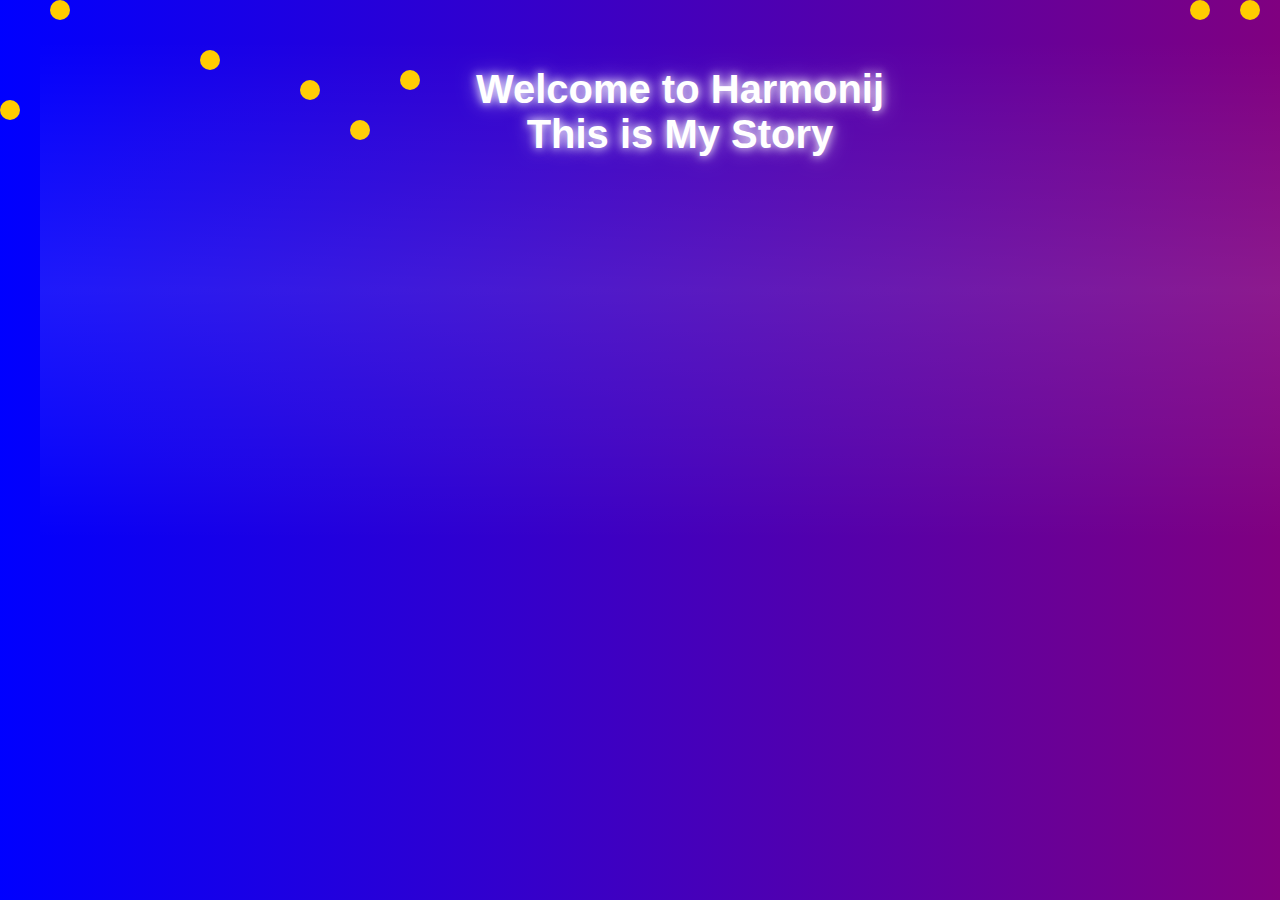
==== src/page.html @ 7123671d "so far" ====
<!DOCTYPE html>
<html lang="en">
    <head>
        <meta charset="UTF-8">
        <link rel="stylesheet" href="page.css">
    </head>
    <body>
        <div class="container">
            <div class ="zoom">
                <div class="dots" style="left: 50px; top: 0;"></div>
                <div class="dots" style="right: 100px; top: 0;"></div>
                <div class="dots" style="right: 150px; top: 0;"></div>
                <div class="dots" style="left: 400px; top: 70px;"></div>
                <div class="dots" style="left: 350px; top: 120px;"></div>
                <div class="dots" style="left: 300px; top: 80px;"></div>
                <div class="dots" style="left: 200px; top: 50px;"></div>
                <div class="dots" style="left: 0; top: 100px;"></div>
                <div class="dots" style="right: 0; top: 60px;"></div>

                <div class="wave"></div>
                <h1 class="neon">
                    Welcome to Harmonij
                    <br>
                    This is My Story
                </h1>
            </div>
        </div>
    </body>
</html>
---- src/page.css ----
body{
    background: linear-gradient(to right, blue, purple);
    margin: 0;
}

h1{
    text-align: center;
    font-family: 'Poppins', sans-serif;
    color: white;
    text-emphasis-color: white;
}

.zoom {
    position: relative;
    width: 100%;
    max-width: 1400px;
    margin: 0 auto;
    padding: 40px;
}

.dots {
    position: absolute;
    width: 20px;
    height: 20px;
    background-color: #ffcc00; /* Example color */
    border-radius: 50%;
    animation: pulse 2.5s infinite;
}

@keyframes pulse {
    0% {
        transform: scale(1);
        opacity: 0.6;
    }
    50% {
        transform: scale(1.5);
        opacity: 1;
    }
    100% {
        transform: scale(1);
        opacity: 0.6;
    }
}

.wave {
    position: absolute;
    width: 100%;
    height: 500px;
    background: linear-gradient(rgba(255,255,255,0) 0%, rgba(255,255,255,0.1) 50%, rgba(255,255,255,0));
    animation: wave 5s infinite;
}

@keyframes wave {
    0% {
        transform: translateX(-100%);
    }
    100% {
        transform: translateX(100%);
    }
}

.neon {
    font-family: 'Poppins', sans-serif;
    font-size: 2.5rem;
    color: white;
    text-shadow: 0 0 10px rgba(255, 255, 255, 1), 0 0 20px rgba(255, 255, 255, 0.6);
}

.container{
    display: flex;
    flex-direction: column;
    justify-content: center;
    align-items: center;
}

.walk {
    width: 320px;
    height: 370px;
    background-image: url(/Users/andyatmadja/Downloads/8-bit-mario-mdaWkw1-600.jpg);
}
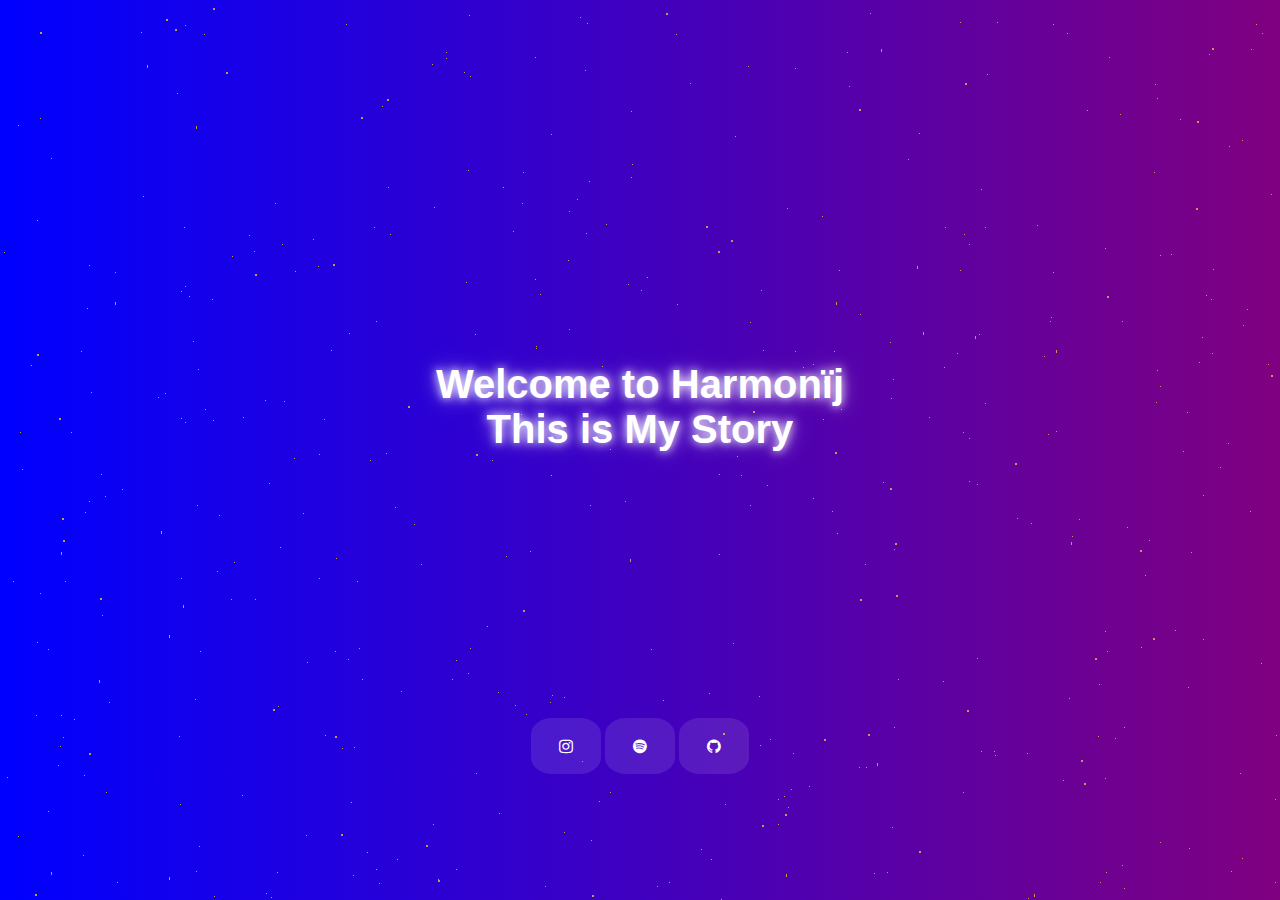
==== commit 7aae79e8: "New" ====
--- a/src/page.html
+++ b/src/page.html
@@ -3,27 +3,37 @@
     <head>
         <meta charset="UTF-8">
         <link rel="stylesheet" href="page.css">
+        <link rel="stylesheet" href="star.css">
+        <link rel="stylesheet" href="walk.css">
     </head>
     <body>
-        <div class="container">
-            <div class ="zoom">
-                <div class="dots" style="left: 50px; top: 0;"></div>
-                <div class="dots" style="right: 100px; top: 0;"></div>
-                <div class="dots" style="right: 150px; top: 0;"></div>
-                <div class="dots" style="left: 400px; top: 70px;"></div>
-                <div class="dots" style="left: 350px; top: 120px;"></div>
-                <div class="dots" style="left: 300px; top: 80px;"></div>
-                <div class="dots" style="left: 200px; top: 50px;"></div>
-                <div class="dots" style="left: 0; top: 100px;"></div>
-                <div class="dots" style="right: 0; top: 60px;"></div>
-
-                <div class="wave"></div>
-                <h1 class="neon">
-                    Welcome to Harmonij
-                    <br>
-                    This is My Story
-                </h1>
-            </div>
+        <div class="bg-animation">
+            <div id="stars"></div>
+            <div id="stars2"></div>
+            <div id="stars3"></div>
+            <div id="stars4"></div>
+        </div>
+        <div class="mario">
+            <br>
+            <br>
+            <br>
+            <br>
+            <br>
+            <br>
+            <br>
+            <h1 class="neon">
+                Welcome to Harmonïj 
+                <br>
+                This is My Story
+            </h1>
+        </div>
+        <br>
+        <br>
+        <div class="socials">
+            <link rel="stylesheet" href="https://cdnjs.cloudflare.com/ajax/libs/font-awesome/4.7.0/css/font-awesome.min.css">
+            <a href="https://www.instagram.com/alexanderatmadja/" class="fa fa-instagram"></a>
+            <a href="https://open.spotify.com/user/ctnj2hnfcwluytigsjywh3mwh?si=76462fa37f8e4bdc" class="fa fa-spotify"></a>
+            <a href="https://github.com/AndyAtmadja03S" class="fa fa-github"></a>
         </div>
     </body>
 </html>--- a/src/page.css
+++ b/src/page.css
@@ -1,80 +1,60 @@
 body{
     background: linear-gradient(to right, blue, purple);
     margin: 0;
+    overflow: hidden;
+    font-family: 'Poppins', sans-serif;
 }
 
 h1{
+    display: flex;
+    justify-content: center;
+    align-items: center;
+    flex-direction: column; 
+    height: 55vh;
     text-align: center;
-    font-family: 'Poppins', sans-serif;
+    font-family: inherit;
     color: white;
-    text-emphasis-color: white;
-}
-
-.zoom {
-    position: relative;
-    width: 100%;
-    max-width: 1400px;
-    margin: 0 auto;
-    padding: 40px;
-}
-
-.dots {
-    position: absolute;
-    width: 20px;
-    height: 20px;
-    background-color: #ffcc00; /* Example color */
-    border-radius: 50%;
-    animation: pulse 2.5s infinite;
-}
-
-@keyframes pulse {
-    0% {
-        transform: scale(1);
-        opacity: 0.6;
-    }
-    50% {
-        transform: scale(1.5);
-        opacity: 1;
-    }
-    100% {
-        transform: scale(1);
-        opacity: 0.6;
-    }
-}
-
-.wave {
-    position: absolute;
-    width: 100%;
-    height: 500px;
-    background: linear-gradient(rgba(255,255,255,0) 0%, rgba(255,255,255,0.1) 50%, rgba(255,255,255,0));
-    animation: wave 5s infinite;
-}
-
-@keyframes wave {
-    0% {
-        transform: translateX(-100%);
-    }
-    100% {
-        transform: translateX(100%);
-    }
+    bottom: 1px;
+    text-emphasis-color: #d4cfcf;
 }
 
 .neon {
-    font-family: 'Poppins', sans-serif;
+    font-family: inherit;
     font-size: 2.5rem;
     color: white;
     text-shadow: 0 0 10px rgba(255, 255, 255, 1), 0 0 20px rgba(255, 255, 255, 0.6);
 }
 
-.container{
-    display: flex;
-    flex-direction: column;
-    justify-content: center;
-    align-items: center;
+.socials {
+    text-align: center;
 }
 
-.walk {
-    width: 320px;
-    height: 370px;
-    background-image: url(/Users/andyatmadja/Downloads/8-bit-mario-mdaWkw1-600.jpg);
-}+.fa {
+    padding: 20px;
+    font-size: 30px;
+    width: 30px;
+    text-align: center;
+    text-decoration: none;
+    border-radius: 30%;
+    bottom: 1px;
+}
+  
+.fa:hover {
+    opacity: 0.7;
+}
+  
+.fa-instagram{
+    background-color: rgba(255, 255, 255, 0.1);
+    color: white;
+}
+
+.fa-spotify{
+    background-color: rgba(255, 255, 255, 0.1);
+    color: white;
+}
+
+.fa-github{
+    background-color: rgba(255, 255, 255, 0.1);
+    color: white;
+}
+
--- a/src/star.css
+++ b/src/star.css
@@ -0,0 +1,90 @@
+.bg-animation {
+    top: 0;
+    left: 0;
+    width: 100%;
+    height: 100%;
+}
+
+#stars {
+    width: 1px;
+    height: 1px;
+    background: transparent;
+    box-shadow: 117px 1613px #c49952, 1488px 635px #c49952, 944px 914px #c49952, 647px 277px #c49952, 1792px 1205px #c49952, 656px 1517px #c49952, 820px 1839px #c49952, 1153px 1400px #c49952, 870px 13px #c49952, 550px 702px #c49952, 1155px 1056px #c49952, 88px 1709px #c49952, 1450px 1090px #c49952, 1929px 457px #c49952, 1390px 905px #c49952, 1771px 269px #c49952, 1741px 669px #c49952, 432px 64px #c49952, 563px 996px #c49952, 1918px 1873px #c49952, 1845px 1211px #c49952, 231px 1503px #c49952, 37px 220px #c49952, 1970px 495px #c49952, 1812px 925px #c49952, 67px 1398px #c49952, 535px 279px #c49952, 1837px 829px #c49952, 1945px 685px #c49952, 1677px 1817px #c49952, 1317px 1415px #c49952, 1785px 905px #c49952, 1787px 1554px #c49952, 802px 1296px #c49952, 512px 1101px #c49952, 583px 1364px #c49952, 336px 558px #c49952, 979px 334px #c49952, 106px 792px #c49952, 204px 34px #c49952, 1845px 1763px #c49952, 445px 1599px #c49952, 386px 453px #c49952, 471px 952px #c49952, 1466px 1676px #c49952, 1885px 303px #c49952, 51px 1717px #c49952, 1211px 299px #c49952, 1546px 1887px #c49952, 1067px 33px #c49952, 1088px 1326px #c49952, 1938px 760px #c49952, 470px 648px #c49952, 1213px 269px #c49952, 1767px 78px #c49952, 977px 976px #c49952, 1926px 175px #c49952, 722px 1512px #c49952, 945px 227px #c49952, 1811px 99px #c49952, 1912px 1406px #c49952, 1602px 1243px #c49952, 610px 449px #c49952, 654px 1393px #c49952, 1930px 1193px #c49952, 258px 1184px #c49952, 89px 265px #c49952, 824px 1494px #c49952, 1506px 1435px #c49952, 1027px 753px #c49952, 1px 1197px #c49952, 530px 1161px #c49952, 864px 1555px #c49952, 1610px 1604px #c49952, 1035px 1114px #c49952, 1456px 133px #c49952, 1196px 1253px #c49952, 361px 1037px #c49952, 834px 351px #c49952, 436px 1676px #c49952, 1194px 1007px #c49952, 1141px 647px #c49952, 319px 454px #c49952, 937px 1769px #c49952, 1872px 1013px #c49952, 733px 643px #c49952, 1250px 511px #c49952, 189px 296px #c49952, 1639px 163px #c49952, 1584px 336px #c49952, 1912px 1343px #c49952, 1298px 1307px #c49952, 1750px 902px 98px 195px #c49952, 506px 417px #c49952, 693px 1243px #c49952, 622px 1862px #c49952, 1412px 1343px #c49952, 948px 1894px #c49952, 1315px 1363px #c49952, 754px 1098px #c49952, 1931px 930px #c49952, 1831px 342px #c49952, 1751px 1839px #c49952, 84px 775px #c49952, 1662px 1488px #c49952, 617px 1769px #c49952, 1869px 1292px #c49952, 963px 432px #c49952, 371px 1114px #c49952, 37px 642px #c49952, 21px 1184px #c49952, 602px 366px #c49952, 414px 524px #c49952, 282px 244px #c49952, 1689px 868px #c49952, 943px 681px #c49952, 898px 679px #c49952, 449px 1774px #c49952, 1678px 1313px #c49952, 475px 1811px #c49952, 1146px 1509px #c49952, 1151px 1863px #c49952, 1617px 846px #c49952, 82px 1077px #c49952, 324px 1317px #c49952, 1516px 885px #c49952, 1706px 1526px #c49952, 1925px 1180px #c49952, 553px 967px #c49952, 1072px 536px #c49952, 1715px 1816px #c49952, 185px 286px #c49952, 1362px 1600px #c49952, 628px 1938px #c49952, 1187px 412px #c49952, 569px 211px #c49952, 1959px 1356px #c49952, 1571px 105px #c49952, 319px 1111px #c49952, 36px 1364px #c49952, 502px 1788px #c49952, 1051px 1993px #c49952, 1617px 773px #c49952, 424px 1507px #c49952, 1623px 1955px #c49952, 307px 662px #c49952, 183px 1048px #c49952, 1919px 1453px #c49952, 1006px 1817px #c49952, 468px 673px #c49952, 1142px 1375px #c49952, 1228px 443px #c49952, 1734px 552px #c49952, 20px 1041px #c49952, 1783px 334px #c49952, 98px 1237px #c49952, 1356px 1940px #c49952, 853px 1779px #c49952, 1910px 560px #c49952, 1174px 1656px #c49952, 110px 1724px #c49952, 542px 1771px #c49952, 1758px 1931px #c49952, 1463px 1401px #c49952, 1155px 84px #c49952, 1504px 835px #c49952, 750px 322px #c49952, 407px 1900px #c49952, 1600px 1141px #c49952, 657px 886px #c49952, 526px 714px #c49952, 18px 836px #c49952, 1546px 1548px #c49952, 22px 469px #c49952, 594px 1466px #c49952, 1160px 1078px #c49952, 627px 1055px #c49952, 195px 699px #c49952, 1099px 684px #c49952, 530px 551px #c49952, 1160px 1325px #c49952, 894px 727px #c49952, 1157px 98px #c49952, 136px 1483px #c49952, 1875px 1975px #c49952, 1803px 566px #c49952, 318px 1073px #c49952, 1866px 1656px #c49952, 543px 414px #c49952, 719px 474px #c49952, 1115px 738px #c49952, 353px 875px #c49952, 184px 1938px #c49952, 1854px 1534px #c49952, 420px 1698px #c49952, 1480px 1550px #c49952, 522px 203px #c49952, 1897px 1904px #c49952, 975px 1708px #c49952, 1774px 602px #c49952, 1908px 274px #c49952, 61px 715px #c49952, 983px 1156px #c49952, 326px 1013px #c49952, 641px 290px #c49952, 1522px 120px #c49952, 405px 1637px #c49952, 1021px 1099px #c49952, 631px 1145px #c49952, 982px 1967px #c49952, 200px 651px #c49952, 795px 351px #c49952, 790px 1082px #c49952, 144px 1572px #c49952, 1542px 901px #c49952, 158px 1524px #c49952, 849px 1843px #c49952, 1807px 203px #c49952, 1747px 45px #c49952, 1603px 1738px #c49952, 617px 1966px #c49952, 342px 748px #c49952, 1779px 1173px #c49952, 1428px 152px #c49952, 589px 1998px #c49952, 1940px 1838px #c49952, 115px 272px #c49952, 1217px 1395px #c49952, 1402px 1491px #c49952, 1833px 1814px #c49952, 243px 966px #c49952, 319px 578px #c49952, 813px 364px #c49952, 669px 882px #c49952, 551px 134px #c49952, 1819px 920px #c49952, 740px 1826px #c49952, 1021px 952px #c49952, 1575px 453px #c49952, 324px 419px #c49952, 929px 417px #c49952, 885px 1112px #c49952, 503px 187px #c49952, 1908px 362px #c49952, 1063px 1601px #c49952, 169px 1792px #c49952, 789px 963px #c49952, 1697px 948px #c49952, 1761px 1810px #c49952, 1844px 1591px #c49952, 1709px 949px #c49952, 1402px 1396px #c49952, 1037px 225px #c49952, 1832px 518px #c49952, 1728px 1782px #c49952, 194px 1421px #c49952, 1395px 742px #c49952, 1478px 1325px #c49952, 40px 593px #c49952, 1732px 117px #c49952, 51px 158px #c49952, 1598px 1672px #c49952, 701px 849px #c49952, 1403px 1979px #c49952, 145px 1414px #c49952, 550px 906px #c49952, 1366px 460px #c49952, 142px 1379px #c49952, 34px 1864px #c49952, 1346px 308px #c49952, 293px 998px #c49952, 21px 1868px #c49952, 540px 1033px #c49952, 60px 746px #c49952, 1602px 1476px #c49952, 180px 804px #c49952, 345px 1982px #c49952, 1439px 640px #c49952, 939px 1834px #c49952, 20px 432px #c49952, 492px 1549px #c49952, 109px 1579px #c49952, 1796px 1403px #c49952, 1079px 519px #c49952, 1664px 389px #c49952, 1627px 1061px #c49952, 823px 419px #c49952, 1399px 1882px #c49952, 1906px 344px #c49952, 1189px 848px #c49952, 117px 882px #c49952, 1262px 33px #c49952, 1048px 434px #c49952, 1208px 1309px #c49952, 1616px 408px #c49952, 1833px 853px #c49952, 1433px 1656px #c49952, 811px 1861px #c49952, 439px 1672px #c49952, 1105px 248px #c49952, 328px 1652px #c49952, 13px 1658px #c49952, 685px 987px #c49952, 985px 403px #c49952, 1664px 1206px #c49952, 1993px 1925px #c49952, 440px 917px #c49952, 1835px 319px #c49952, 1404px 1907px #c49952, 624px 1443px #c49952, 843px 954px #c49952, 478px 1567px #c49952, 895px 1602px #c49952, 1231px 871px #c49952, 1267px 1646px #c49952, 475px 334px #c49952, 784px 796px #c49952, 1294px 199px #c49952, 109px 702px #c49952, 1978px 362px #c49952, 291px 940px #c49952, 971px 1343px #c49952, 74px 719px #c49952, 36px 715px #c49952, 1007px 1423px #c49952, 860px 314px #c49952, 631px 177px #c49952, 1900px 1590px #c49952, 1239px 1348px #c49952, 1346px 1270px #c49952, 1934px 1475px #c49952, 1553px 559px #c49952, 588px 1969px #c49952, 670px 1269px #c49952, 1484px 376px #c49952, 20px 1424px #c49952, 1396px 8px #c49952, 969px 244px #c49952, 1807px 538px #c49952, 1873px 891px #c49952, 636px 1142px #c49952, 1474px 1562px #c49952, 763px 350px #c49952, 663px 700px #c49952, 500px 1469px #c49952, 1302px 722px #c49952, 181px 291px #c49952, 266px 893px #c49952, 1403px 654px #c49952, 492px 460px #c49952, 1503px 1369px #c49952, 23px 1662px #c49952, 349px 333px #c49952, 1435px 1017px #c49952, 1441px 705px #c49952, 1708px 1446px #c49952, 1041px 911px #c49952, 1063px 780px #c49952, 1158px 1356px #c49952, 767px 1454px #c49952, 1912px 797px #c49952, 1731px 1759px #c49952, 1378px 1390px #c49952, 1815px 1364px #c49952, 960px 270px #c49952, 1343px 427px #c49952, 275px 203px #c49952, 1319px 1092px #c49952, 1455px 770px #c49952, 283px 1503px #c49952, 1505px 901px #c49952, 1738px 1561px #c49952, 1526px 1935px #c49952, 1757px 669px #c49952, 1640px 620px #c49952, 1750px 722px #c49952, 748px 66px #c49952, 1149px 540px #c49952, 159px 953px #c49952, 200px 1426px #c49952, 515px 1110px #c49952, 1552px 737px #c49952, 1094px 1459px #c49952, 778px 799px #c49952, 1031px 523px #c49952, 743px 1825px #c49952, 1100px 882px #c49952, 1088px 1836px #c49952, 255px 599px #c49952, 67px 1361px #c49952, 247px 1721px #c49952, 1722px 346px #c49952, 1822px 155px #c49952, 452px 1973px #c49952, 415px 1960px #c49952, 1109px 57px #c49952, 273px 1392px #c49952, 404px 1071px #c49952, 1212px 353px #c49952, 370px 460px #c49952, 795px 1523px #c49952, 1932px 340px #c49952, 51px 1473px #c49952, 1268px 364px #c49952, 1512px 1862px #c49952, 1678px 1801px #c49952, 1796px 579px #c49952, 254px 251px #c49952, 1466px 1717px #c49952, 893px 379px #c49952, 1153px 923px #c49952, 913px 1808px #c49952, 791px 789px #c49952, 417px 1924px #c49952, 1336px 1599px #c49952, 1695px 908px #c49952, 1120px 114px #c49952, 493px 1949px #c49952, 68px 1905px #c49952, 969px 481px #c49952, 1420px 1095px #c49952, 800px 1117px #c49952, 390px 234px #c49952, 356px 1644px #c49952, 1098px 1486px #c49952, 1360px 521px #c49952, 149px 1198px #c49952, 354px 747px #c49952, 1749px 487px #c49952, 470px 76px #c49952, 1672px 289px #c49952, 1731px 545px #c49952, 1547px 1590px #c49952, 498px 692px #c49952, 398px 1592px #c49952, 1846px 1237px #c49952, 1537px 1474px #c49952, 1726px 1374px #c49952, 1922px 858px #c49952, 376px 321px #c49952, 985px 227px #c49952, 234px 1421px #c49952, 760px 745px #c49952, 1990px 1132px #c49952, 1560px 1597px #c49952, 338px 1310px #c49952, 1924px 1664px #c49952, 547px 1747px #c49952, 1639px 1282px #c49952, 1202px 337px #c49952, 1985px 779px #c49952, 737px 456px #c49952, 89px 501px #c49952, 963px 792px #c49952, 655px 1447px #c49952, 1492px 1994px #c49952, 1171px 254px #c49952, 892px 827px #c49952, 1735px 442px #c49952, 1474px 1187px #c49952, 846px 1518px #c49952, 557px 1805px #c49952, 738px 945px #c49952, 795px 68px #c49952, 663px 1956px #c49952, 1607px 290px #c49952, 1524px 15px #c49952, 1097px 1911px #c49952, 157px 1939px #c49952, 935px 1065px #c49952, 1809px 1708px #c49952, 164px 1157px #c49952, 83px 855px #c49952, 625px 501px #c49952, 814px 398px #c49952, 552px 695px #c49952, 597px 1546px #c49952, 1237px 1417px #c49952, 628px 284px #c49952, 866px 767px #c49952, 1403px 1394px #c49952, 765px 1563px #c49952, 1648px 109px #c49952, 1205px 1659px #c49952, 921px 1313px #c49952, 1319px 243px #c49952, 18px 125px #c49952, 7px 777px #c49952, 181px 418px #c49952, 1062px 1892px #c49952, 382px 106px #c49952, 994px 751px #c49952, 964px 234px #c49952, 40px 118px #c49952, 278px 706px #c49952, 1540px 1978px #c49952, 425px 1661px #c49952, 1050px 321px #c49952, 735px 1729px #c49952, 1438px 260px #c49952, 1229px 1109px #c49952, 186px 1041px #c49952, 244px 1184px #c49952, 392px 1472px #c49952, 670px 1249px #c49952, 1260px 1443px #c49952, 1977px 1511px #c49952, 1240px 773px #c49952, 303px 513px #c49952, 63px 1530px #c49952, 610px 792px #c49952, 1987px 1647px #c49952, 676px 1597px #c49952, 1740px 1244px #c49952, 816px 1661px #c49952, 351px 802px #c49952, 252px 1082px #c49952, 31px 365px #c49952, 1453px 984px #c49952, 667px 1233px #c49952, 1247px 1800px #c49952, 839px 270px #c49952, 775px 913px #c49952, 1966px 1398px #c49952, 499px 813px #c49952, 922px 1982px #c49952, 1409px 1902px #c49952, 1499px 1766px #c49952, 721px 899px #c49952, 788px 807px #c49952, 989px 1355px #c49952, 1248px 1274px #c49952, 849px 1091px #c49952, 1799px 1036px #c49952, 1486px 700px #c49952, 170px 1989px #c49952, 1275px 799px #c49952, 772px 2000px #c49952, 1642px 362px #c49952, 216px 940px #c49952, 1893px 281px #c49952, 1944px 1298px #c49952, 1294px 400px #c49952, 1523px 441px #c49952, 1829px 340px #c49952, 468px 170px #c49952, 1099px 967px #c49952, 1331px 665px #c49952, 1174px 1553px #c49952, 1567px 325px #c49952, 1028px 1399px #c49952, 781px 1451px #c49952, 1912px 1954px #c49952, 874px 873px #c49952, 1298px 1722px #c49952, 1879px 706px #c49952, 57px 1221px #c49952, 1116px 1432px #c49952, 48px 811px #c49952, 101px 916px #c49952, 677px 304px #c49952, 1203px 639px #c49952, 1391px 199px #c49952, 1895px 1988px #c49952, 1462px 1023px #c49952, 1216px 1751px #c49952, 1261px 663px #c49952, 1290px 1119px #c49952, 137px 1793px #c49952, 1052px 1470px #c49952, 1561px 226px #c49952, 1156px 402px #c49952, 709px 693px #c49952, 1040px 1911px #c49952, 1624px 1115px #c49952, 551px 475px #c49952, 416px 1090px #c49952, 1183px 451px #c49952, 58px 765px #c49952, 743px 1016px #c49952, 198px 369px #c49952, 1645px 1503px #c49952, 997px 22px #c49952, 1447px 1323px #c49952, 379px 883px #c49952, 1171px 1195px #c49952, 919px 133px #c49952, 1400px 517px #c49952, 725px 804px #c49952, 1600px 699px #c49952, 357px 581px #c49952, 266px 1713px #c49952, 848px 1749px #c49952, 1963px 1045px #c49952, 119px 1136px #c49952;
+    -webkit-animation: animStar 50s linear infinite;
+    -moz-animation: animStar 50s linear infinite;
+    -ms-animation: animStar 50s linear infinite;
+    animation: animStar 50s linear infinite;
+}
+
+#stars2 {
+    width: 2px;
+    height: 2px;
+    background: transparent;
+    box-shadow: 1117px 1306px #c49952, 1078px 1783px #c49952, 1179px 1085px #c49952, 1145px 920px #c49952, 422px 1233px #c49952, 387px 98px #c49952, 1153px 637px #c49952, 1084px 782px #c49952, 476px 453px #c49952, 926px 1306px #c49952, 60px 1086px #c49952, 753px 1575px #c49952, 272px 1684px #c49952, 1285px 750px #c49952, 1416px 1327px #c49952, 1931px 473px #c49952, 736px 1395px #c49952, 1816px 763px #c49952, 438px 879px #c49952, 665px 1902px #c49952, 1341px 677px #c49952, 1404px 1073px #c49952, 100px 597px #c49952, 357px 1689px #c49952, 1044px 1342px #c49952, 1954px 502px #c49952, 1192px 1308px #c49952, 540px 1239px #c49952, 1360px 552px #c49952, 89px 752px #c49952, 659px 1253px #c49952, 62px 517px #c49952, 1375px 1705px #c49952, 1343px 1511px #c49952, 1659px 1922px #c49952, 1560px 289px #c49952, 1362px 1799px #c49952, 1886px 1480px #c49952, 1718px 1885px #c49952, 824px 738px #c49952, 1060px 1370px #c49952, 1781px 1171px #c49952, 255px 273px #c49952, 1197px 120px #c49952, 213px 7px #c49952, 1226px 1920px #c49952, 1844px 207px #c49952, 1675px 970px #c49952, 1435px 1283px #c49952, 37px 353px #c49952, 59px 417px #c49952, 921px 1602px #c49952, 1549px 1490px #c49952, 638px 1845px #c49952, 1328px 198px #c49952, 1050px 1149px #c49952, 1884px 711px #c49952, 333px 263px #c49952, 342px 1508px #c49952, 1388px 1810px #c49952, 1377px 1558px #c49952, 890px 487px #c49952, 1081px 759px #c49952, 890px 1515px #c49952, 911px 1284px #c49952, 335px 735px #c49952, 1140px 549px #c49952, 1239px 1064px #c49952, 226px 71px #c49952, 1100px 1278px #c49952, 1851px 1805px #c49952, 1370px 1999px #c49952, 1008px 1122px #c49952, 785px 813px #c49952, 1358px 601px #c49952, 1833px 1305px #c49952, 1768px 1304px #c49952, 1303px 532px #c49952, 860px 598px #c49952, 1329px 593px #c49952, 1038px 1088px #c49952, 408px 405px #c49952, 965px 82px #c49952, 1483px 1438px #c49952, 310px 1479px #c49952, 1786px 1500px #c49952, 1866px 852px #c49952, 18px 1757px #c49952, 1473px 1004px #c49952, 1542px 1933px #c49952, 633px 1970px #c49952, 1334px 1713px #c49952, 175px 28px #c49952, 592px 894px #c49952, 121px 1162px #c49952, 1601px 1567px #c49952, 1095px 657px #c49952, 640px 1233px #c49952, 1073px 1255px #c49952, 840px 1087px #c49952, 718px 250px #c49952, 967px 709px #c49952, 731px 239px #c49952, 1623px 593px #c49952, 1058px 1820px #c49952, 516px 1898px #c49952, 666px 12px #c49952, 1997px 1382px #c49952, 112px 1690px #c49952, 687px 1309px #c49952, 63px 539px #c49952, 185px 1897px #c49952, 1055px 1691px #c49952, 435px 1517px #c49952, 1175px 1119px #c49952, 1721px 133px #c49952, 1212px 47px #c49952, 166px 18px #c49952, 1416px 1652px #c49952, 1409px 1745px #c49952, 1357px 1232px #c49952, 1677px 1998px #c49952, 448px 1415px #c49952, 705px 1736px #c49952, 1031px 1466px #c49952, 543px 1651px #c49952, 1592px 1888px #c49952, 1749px 1175px #c49952, 639px 1114px #c49952, 1591px 508px #c49952, 759px 1244px #c49952, 824px 380px #c49952, 942px 955px #c49952, 723px 732px #c49952, 113px 1369px #c49952, 203px 1739px #c49952, 868px 733px #c49952, 713px 971px #c49952, 341px 833px #c49952, 762px 824px #c49952, 1359px 310px #c49952, 1858px 1349px #c49952, 1531px 692px #c49952, 1075px 1512px #c49952, 1677px 142px #c49952, 1912px 1478px #c49952, 1810px 1078px #c49952, 426px 844px #c49952, 1426px 588px #c49952, 1909px 654px #c49952, 1107px 295px #c49952, 1351px 527px #c49952, 1393px 599px #c49952, 1379px 1068px #c49952, 228px 1846px #c49952, 1271px 374px #c49952, 1348px 612px #c49952, 7px 1301px #c49952, 1501px 1782px #c49952, 1795px 423px #c49952, 1475px 1918px #c49952, 1328px 1861px #c49952, 1624px 51px #c49952, 1791px 672px #c49952, 1594px 1467px #c49952, 1655px 1603px #c49952, 919px 850px #c49952, 523px 609px #c49952, 1196px 207px #c49952, 753px 410px #c49952, 686px 1097px #c49952, 1570px 133px #c49952, 1996px 1137px #c49952, 361px 116px #c49952, 1015px 462px #c49952, 76px 1143px #c49952, 491px 1818px #c49952, 1563px 795px #c49952, 982px 1721px #c49952, 831px 1204px #c49952, 1737px 589px #c49952, 861px 1579px #c49952, 1666px 130px #c49952, 698px 1799px #c49952, 726px 1519px #c49952, 109px 1208px #c49952, 1184px 1057px #c49952, 835px 451px #c49952, 896px 594px #c49952, 35px 893px #c49952, 895px 542px #c49952, 706px 225px #c49952, 56px 1040px #c49952, 1954px 108px #c49952, 1439px 1423px #c49952, 26px 1881px #c49952, 802px 1564px #c49952, 273px 708px #c49952, 40px 31px #c49952, 859px 108px #c49952;
+    -webkit-animation: animStar 100s linear infinite;
+    -moz-animation: animStar 100s linear infinite;
+    -ms-animation: animStar 100s linear infinite;
+    animation: animStar 100s linear infinite;
+}
+
+
+#stars3 {
+    width: 1px;
+    height: 3px;
+    background: transparent;
+    box-shadow: 940px 1360px #c49952, 1071px 539px #c49952, 1710px 1414px #c49952, 836px 299px #c49952, 1944px 1420px #c49952, 253px 1449px #c49952, 1257px 1250px #c49952, 1588px 1830px #c49952, 1077px 1204px #c49952, 273px 1081px #c49952, 1993px 766px #c49952, 1808px 479px #c49952, 917px 263px #c49952, 663px 1820px #c49952, 342px 1988px #c49952, 727px 1250px #c49952, 636px 1666px #c49952, 692px 1112px #c49952, 248px 1211px #c49952, 1422px 1121px #c49952, 881px 46px #c49952, 1531px 1977px #c49952, 1643px 1023px #c49952, 684px 1071px #c49952, 1142px 1873px #c49952, 292px 1313px #c49952, 256px 1237px #c49952, 89px 912px #c49952, 964px 1783px #c49952, 877px 760px #c49952, 1641px 1474px #c49952, 1492px 24px #c49952, 1776px 1642px #c49952, 183px 602px #c49952, 1998px 62px #c49952, 1560px 367px #c49952, 1333px 995px #c49952, 704px 1815px #c49952, 1809px 712px #c49952, 1503px 288px #c49952, 630px 556px #c49952, 1715px 125px #c49952, 353px 1878px #c49952, 975px 333px #c49952, 1740px 1409px #c49952, 1341px 1871px #c49952, 1279px 1064px #c49952, 169px 874px #c49952, 161px 528px #c49952, 1671px 1669px #c49952, 169px 632px #c49952, 547px 1724px #c49952, 1904px 110px #c49952, 679px 1670px #c49952, 196px 123px #c49952, 786px 871px #c49952, 1840px 324px #c49952, 356px 967px #c49952, 61px 549px #c49952, 99px 677px #c49952, 1719px 87px #c49952, 1713px 1990px #c49952, 1717px 1358px #c49952, 108px 1187px #c49952, 51px 869px #c49952, 1461px 902px #c49952, 1034px 891px #c49952, 962px 1881px #c49952, 1723px 595px #c49952, 479px 901px #c49952, 1546px 1823px #c49952, 285px 1208px #c49952, 1056px 347px #c49952, 261px 988px #c49952, 466px 990px #c49952, 1657px 648px #c49952, 1249px 933px #c49952, 1552px 1555px #c49952, 147px 62px #c49952, 292px 1157px #c49952, 1816px 423px #c49952, 1714px 757px #c49952, 1036px 961px #c49952, 1955px 710px #c49952, 1842px 516px #c49952, 479px 1870px #c49952, 1579px 1445px #c49952, 1225px 1309px #c49952, 1965px 566px #c49952, 1575px 1072px #c49952, 923px 329px #c49952, 651px 1514px #c49952, 865px 1100px #c49952, 782px 1873px #c49952, 115px 299px #c49952, 14px 1668px #c49952, 1666px 1817px #c49952, 1096px 1068px #c49952, 1462px 742px #c49952, 1384px 1750px #c49952;
+    -webkit-animation: animStar 150s linear infinite;
+    -moz-animation: animStar 150s linear infinite;
+    -ms-animation: animStar 150s linear infinite;
+    animation: animStar 150s linear infinite;
+}
+
+#stars4 {
+    width: 1px;
+    height: 1px;
+    background: transparent;
+    box-shadow: 233px 1976px #c49952, 1196px 1119px #c49952, 646px 740px #c49952, 335px 645px #c49952, 1119px 1452px #c49952, 176px 1870px #c49952, 639px 1711px #c49952, 647px 1388px #c49952, 1516px 1108px #c49952, 464px 66px #c49952, 331px 344px #c49952, 772px 1189px #c49952, 1516px 1850px #c49952, 1500px 1463px #c49952, 1275px 876px #c49952, 1107px 645px #c49952, 977px 478px #c49952, 583px 1179px #c49952, 284px 395px #c49952, 1220px 461px #c49952, 1160px 249px #c49952, 196px 865px #c49952, 670px 1915px #c49952, 1449px 382px #c49952, 1191px 546px #c49952, 1329px 605px #c49952, 1945px 458px #c49952, 995px 749px #c49952, 1495px 861px #c49952, 708px 1731px #c49952, 348px 653px #c49952, 548px 1298px #c49952, 1606px 990px #c49952, 1049px 1204px #c49952, 253px 1501px #c49952, 1154px 166px #c49952, 1087px 104px #c49952, 1034px 1161px #c49952, 1681px 462px #c49952, 577px 1897px #c49952, 193px 1901px #c49952, 1701px 1755px #c49952, 864px 1297px #c49952, 800px 1289px #c49952, 676px 28px #c49952, 185px 1341px #c49952, 379px 1151px #c49952, 1224px 1725px #c49952, 280px 541px #c49952, 473px 1196px #c49952, 921px 1628px #c49952, 969px 432px #c49952, 1475px 758px #c49952, 1195px 993px #c49952, 876px 1840px #c49952, 1274px 1689px #c49952, 1977px 1101px #c49952, 837px 527px #c49952, 1785px 1610px #c49952, 1650px 1843px #c49952, 1127px 1508px #c49952, 401px 1050px #c49952, 51px 1105px #c49952, 545px 880px #c49952, 1786px 1672px #c49952, 318px 260px #c49952, 568px 254px #c49952, 1026px 1527px #c49952, 1242px 852px #c49952, 1785px 982px #c49952, 1318px 1071px #c49952, 398px 1061px #c49952, 1509px 257px #c49952, 599px 928px #c49952, 1195px 1800px #c49952, 1254px 906px #c49952, 141px 26px #c49952, 1384px 1502px #c49952, 476px 767px #c49952, 1973px 722px #c49952, 1339px 1031px #c49952, 778px 818px #c49952, 213px 1320px #c49952, 184px 221px #c49952, 983px 1911px #c49952, 923px 1439px #c49952, 1936px 581px #c49952, 1105px 625px #c49952, 325px 729px #c49952, 1475px 204px #c49952, 1483px 1564px #c49952, 1327px 1272px #c49952, 1187px 1944px #c49952, 1945px 1471px #c49952, 116px 960px #c49952, 1660px 1610px #c49952, 412px 1022px #c49952, 1552px 1516px #c49952, 1517px 1892px #c49952, 306px 829px #c49952, 1416px 462px #c49952, 1575px 1460px #c49952, 424px 1500px #c49952, 1530px 1169px #c49952, 1388px 1608px #c49952, 185px 416px #c49952, 634px 1446px #c49952, 767px 479px #c49952, 71px 426px #c49952, 1937px 145px #c49952, 1955px 1312px #c49952, 1811px 611px #c49952, 1145px 569px #c49952, 1460px 676px #c49952, 131px 1858px #c49952, 1557px 473px #c49952, 735px 130px #c49952, 112px 1531px #c49952, 1312px 305px #c49952, 409px 1032px #c49952, 149px 1964px #c49952, 535px 1215px #c49952, 1382px 630px #c49952, 1437px 1368px #c49952, 362px 1181px #c49952, 388px 181px #c49952, 274px 1287px #c49952, 1858px 1414px #c49952, 661px 1935px #c49952, 675px 1205px #c49952, 1829px 1725px #c49952, 1937px 1145px #c49952, 237px 908px #c49952, 1059px 1185px #c49952, 824px 1248px #c49952, 1167px 1730px #c49952, 180px 1961px #c49952, 1663px 203px #c49952, 374px 221px #c49952, 724px 1883px #c49952, 970px 1362px #c49952, 832px 505px #c49952, 313px 233px #c49952, 1909px 597px #c49952, 434px 201px #c49952, 587px 995px #c49952, 1833px 623px #c49952, 1464px 561px #c49952, 231px 593px #c49952, 1558px 1433px #c49952, 1986px 1767px #c49952, 1753px 1728px #c49952, 1153px 1623px #c49952, 249px 229px #c49952, 1503px 1186px #c49952, 1784px 137px #c49952, 841px 403px #c49952, 1400px 354px #c49952, 197px 499px #c49952, 1188px 681px #c49952, 158px 391px #c49952, 443px 1099px #c49952, 723px 1445px #c49952, 1408px 1235px #c49952, 1908px 195px #c49952, 271px 891px #c49952, 469px 1693px #c49952, 580px 11px #c49952, 1533px 70px #c49952, 859px 761px #c49952, 1510px 1844px #c49952, 421px 558px #c49952, 1132px 1453px #c49952, 757px 1987px #c49952, 212px 293px #c49952, 569px 323px #c49952, 1404px 1394px #c49952, 252px 1386px #c49952, 1668px 1857px #c49952, 123px 1684px #c49952, 105px 490px #c49952, 1083px 1769px #c49952, 1071px 1953px #c49952, 1271px 1159px #c49952, 699px 1491px #c49952, 1744px 1997px #c49952, 1868px 1973px #c49952, 1438px 1449px #c49952, 1222px 1921px #c49952, 1328px 1210px #c49952, 438px 873px #c49952, 809px 780px #c49952, 491px 1524px #c49952, 447px 1830px #c49952, 927px 1936px #c49952, 564px 691px #c49952, 1784px 1747px #c49952, 1978px 1722px #c49952, 1599px 1480px #c49952, 1276px 729px #c49952, 731px 1174px #c49952, 1586px 1711px #c49952, 451px 1340px #c49952, 1075px 1899px #c49952, 13px 575px #c49952, 309px 1340px #c49952, 981px 183px #c49952, 248px 1315px #c49952, 849px 80px #c49952, 1754px 1540px #c49952, 73px 1432px #c49952, 1208px 1828px #c49952, 65px 575px #c49952, 1098px 730px #c49952, 127px 1358px #c49952, 185px 19px #c49952, 1222px 1679px #c49952, 1122px 315px #c49952, 1906px 452px #c49952, 761px 284px #c49952, 813px 492px #c49952, 1344px 843px #c49952, 118px 1834px #c49952, 1620px 359px #c49952, 1755px 1246px #c49952, 299px 1076px #c49952, 1746px 158px #c49952, 6px 1635px #c49952, 143px 190px #c49952, 101px 468px #c49952, 137px 971px #c49952, 1221px 1929px #c49952, 1752px 650px #c49952, 1635px 1761px #c49952, 1522px 833px #c49952, 908px 153px #c49952, 1044px 350px #c49952, 1151px 1940px #c49952, 822px 210px #c49952, 1774px 310px #c49952, 796px 1447px #c49952, 1069px 1903px #c49952, 217px 565px #c49952, 662px 1370px #c49952, 1876px 1570px #c49952, 847px 46px #c49952, 1042px 1689px #c49952, 1584px 1434px #c49952, 1791px 908px #c49952, 973px 908px #c49952, 793px 747px #c49952, 122px 483px #c49952, 1137px 1374px #c49952, 1757px 1791px #c49952, 513px 225px #c49952, 63px 731px #c49952, 1179px 1926px #c49952, 346px 18px #c49952, 589px 175px #c49952, 87px 302px #c49952, 380px 1295px #c49952, 450px 921px #c49952, 1667px 1973px #c49952, 1495px 1373px #c49952, 1462px 1850px #c49952, 540px 288px #c49952, 1208px 1051px #c49952, 1554px 1095px #c49952, 1009px 1516px #c49952, 181px 572px #c49952, 165px 387px #c49952, 549px 1835px #c49952, 960px 16px #c49952, 1360px 403px #c49952, 1251px 43px #c49952, 1905px 1813px #c49952, 1106px 866px #c49952, 1809px 277px #c49952, 1828px 1720px #c49952, 295px 1610px #c49952, 523px 166px #c49952, 1069px 692px #c49952, 1292px 217px #c49952, 11px 1721px #c49952, 99px 1045px #c49952, 51px 1584px #c49952, 1053px 266px #c49952, 1287px 1235px #c49952, 747px 1722px #c49952, 1542px 736px #c49952, 1256px 18px #c49952, 102px 609px #c49952, 586px 1339px #c49952, 1843px 1697px #c49952, 824px 1687px #c49952, 1124px 882px #c49952, 395px 501px #c49952, 1456px 672px #c49952, 1472px 1648px #c49952, 1326px 1164px #c49952, 777px 1672px #c49952, 81px 345px #c49952, 91px 386px #c49952, 243px 411px #c49952, 1560px 90px #c49952, 6px 1771px #c49952, 1601px 616px #c49952, 1220px 1808px #c49952, 1160px 836px #c49952, 246px 1777px #c49952, 456px 863px #c49952, 97px 1138px #c49952, 1811px 942px #c49952, 213px 414px #c49952, 891px 392px #c49952, 1044px 927px #c49952, 1856px 216px #c49952, 957px 347px #c49952, 1486px 406px #c49952, 838px 912px #c49952, 803px 361px #c49952, 564px 826px #c49952, 1597px 949px #c49952, 1206px 289px #c49952, 33px 1035px #c49952, 1762px 1377px #c49952, 789px 1815px #c49952, 1594px 1342px #c49952, 1668px 880px #c49952, 1539px 1581px #c49952, 1547px 53px #c49952, 861px 1433px #c49952, 693px 1618px #c49952, 1762px 782px #c49952, 1568px 682px #c49952, 1126px 1762px #c49952, 1242px 134px #c49952, 495px 959px #c49952, 1606px 219px #c49952, 1878px 1415px #c49952, 1652px 797px #c49952, 782px 1903px #c49952, 1774px 1133px #c49952, 1430px 408px #c49952, 265px 394px #c49952, 890px 336px #c49952, 1051px 311px #c49952, 461px 1559px #c49952, 1931px 91px #c49952, 1160px 380px #c49952, 1442px 1058px #c49952, 1157px 364px #c49952, 586px 227px #c49952, 1365px 715px #c49952, 1658px 1655px #c49952, 1923px 1664px #c49952, 1023px 1844px #c49952, 1939px 1367px #c49952, 1203px 1305px #c49952, 359px 642px #c49952, 1056px 425px #c49952, 787px 202px #c49952, 1609px 1850px #c49952, 1964px 200px #c49952, 1537px 586px #c49952, 1589px 903px #c49952, 1063px 1694px #c49952, 760px 1185px #c49952, 597px 1396px #c49952, 294px 452px #c49952, 433px 818px #c49952, 199px 840px #c49952, 1332px 1937px #c49952, 169px 1907px #c49952, 591px 834px #c49952, 1716px 1032px #c49952, 45px 1879px #c49952, 686px 1469px #c49952, 1520px 475px #c49952, 1122px 859px #c49952, 973px 1541px #c49952, 269px 477px #c49952, 1390px 716px #c49952, 1791px 783px #c49952, 824px 2000px #c49952, 1211px 1717px #c49952, 1008px 1587px #c49952, 1422px 204px #c49952, 234px 556px #c49952, 506px 550px #c49952, 942px 1670px #c49952, 397px 853px #c49952, 599px 795px #c49952, 762px 1926px #c49952, 1202px 1424px #c49952, 135px 1316px #c49952, 1442px 1692px #c49952, 977px 652px #c49952, 564px 1648px #c49952, 997px 1474px #c49952, 67px 1366px #c49952, 1860px 1451px #c49952, 1105px 772px #c49952, 1886px 1396px #c49952, 1510px 658px #c49952, 976px 1544px #c49952, 894px 543px #c49952, 1098px 1189px #c49952, 690px 77px #c49952, 770px 733px #c49952, 557px 1403px #c49952, 1758px 1623px #c49952, 1341px 812px #c49952, 699px 967px #c49952, 277px 866px #c49952, 1526px 1828px #c49952, 8px 977px #c49952, 1707px 952px #c49952, 12px 1900px #c49952, 72px 921px #c49952, 496px 1067px #c49952, 1288px 1749px #c49952, 273px 984px #c49952, 1197px 1991px #c49952, 242px 789px #c49952, 903px 1035px #c49952, 480px 1492px #c49952, 102px 1331px #c49952, 738px 1343px #c49952, 560px 1475px #c49952, 367px 846px #c49952, 1420px 962px #c49952, 1976px 892px #c49952, 1911px 1763px #c49952, 1639px 1002px #c49952, 437px 1522px #c49952, 1906px 1025px #c49952, 730px 1364px #c49952, 1127px 521px #c49952, 1401px 1792px #c49952, 1954px 1066px #c49952, 232px 250px #c49952, 1685px 660px #c49952, 1011px 999px #c49952, 1970px 790px #c49952, 750px 499px #c49952, 1738px 660px #c49952, 1621px 1849px #c49952, 446px 52px #c49952, 1055px 1396px #c49952, 1165px 1497px #c49952, 1740px 1425px #c49952, 1012px 1920px #c49952, 1258px 1560px #c49952, 1020px 1152px #c49952, 362px 673px #c49952, 1065px 975px #c49952, 582px 755px #c49952, 1271px 1479px #c49952, 719px 548px #c49952, 1602px 879px #c49952, 590px 499px #c49952, 721px 1412px #c49952, 1180px 113px #c49952, 1801px 1961px #c49952, 589px 941px #c49952, 883px 476px #c49952, 214px 890px #c49952, 1028px 892px #c49952, 1107px 1832px #c49952, 944px 361px #c49952, 480px 1453px #c49952, 1466px 683px #c49952, 981px 745px #c49952, 1968px 828px #c49952, 657px 1830px #c49952, 11px 1338px #c49952, 179px 730px #c49952, 1713px 197px #c49952, 51px 955px #c49952, 1243px 319px #c49952, 1175px 624px #c49952, 446px 46px #c49952, 5px 1158px #c49952, 82px 1352px #c49952, 1877px 402px #c49952, 708px 1778px #c49952, 903px 1625px #c49952, 1824px 352px #c49952, 1229px 140px #c49952, 1518px 24px #c49952, 1017px 512px #c49952, 515px 699px #c49952, 295px 265px #c49952, 69px 1773px #c49952, 1640px 1163px #c49952, 536px 342px #c49952, 970px 1766px #c49952, 560px 1416px #c49952, 577px 193px #c49952, 469px 9px #c49952, 466px 276px #c49952, 711px 853px #c49952, 401px 685px #c49952, 85px 506px #c49952, 865px 558px #c49952, 631px 105px #c49952, 887px 866px #c49952, 1704px 1001px #c49952, 1051px 1199px #c49952, 275px 1909px #c49952, 1462px 829px #c49952, 375px 1057px #c49952, 1531px 1501px #c49952, 205px 403px #c49952, 33px 1869px #c49952, 967px 1176px #c49952, 376px 863px #c49952, 1769px 1545px #c49952, 535px 51px #c49952, 1972px 1569px #c49952, 1773px 960px #c49952, 487px 620px #c49952, 1660px 687px #c49952, 1632px 972px #c49952, 1362px 42px #c49952, 479px 1655px #c49952, 1531px 1808px #c49952, 1450px 1412px #c49952, 1549px 170px #c49952, 1904px 1305px #c49952, 1209px 48px #c49952, 1933px 820px #c49952, 1623px 595px #c49952, 48px 643px #c49952, 179px 1754px #c49952, 589px 1032px #c49952, 1199px 356px #c49952, 1755px 1418px #c49952, 780px 1174px #c49952, 1905px 758px #c49952, 1567px 713px #c49952, 1372px 705px #c49952, 456px 654px #c49952, 759px 690px #c49952, 452px 673px #c49952, 993px 1610px #c49952, 1271px 188px #c49952, 343px 1750px #c49952, 1943px 1735px #c49952, 1717px 853px #c49952, 1247px 303px #c49952, 1314px 1895px #c49952, 1203px 489px #c49952, 741px 469px #c49952, 4px 246px #c49952, 1515px 115px #c49952, 606px 218px #c49952, 1966px 1471px #c49952, 177px 87px #c49952, 1575px 588px #c49952, 1136px 1386px #c49952, 70px 1868px #c49952, 1053px 18px #c49952, 1124px 721px #c49952, 1748px 1181px #c49952, 191px 1387px #c49952, 1931px 840px #c49952, 1088px 1603px #c49952, 634px 1255px #c49952, 814px 1434px #c49952, 585px 64px #c49952, 1074px 1618px #c49952, 1692px 761px #c49952, 651px 643px #c49952, 193px 335px #c49952, 1103px 1447px #c49952, 491px 1142px #c49952, 521px 408px #c49952, 536px 340px #c49952, 411px 1091px #c49952, 1646px 193px #c49952, 1595px 1285px #c49952, 870px 1349px #c49952, 1085px 1013px #c49952, 204px 1864px #c49952, 1359px 299px #c49952, 807px 964px #c49952, 219px 509px #c49952, 36px 1227px #c49952, 702px 1873px #c49952, 1471px 934px #c49952, 1763px 792px #c49952, 973px 1957px #c49952, 987px 68px #c49952, 593px 1282px #c49952, 1900px 607px #c49952, 407px 1659px #c49952, 587px 17px #c49952, 632px 158px #c49952;
+    -webkit-animation: animStar 600s linear infinite;
+    -moz-animation: animStar 600s linear infinite;
+    -ms-animation: animStar 600s linear infinite;
+    animation: animStar 600s linear infinite;
+}
+
+
+@-webkit-keyframes animStar {
+    from {
+        -webkit-transform: translateY(0px);
+    }
+    to {
+        -webkit-transform: translateY(-2000px);
+    }
+}
+
+@-moz-keyframes animStar {
+    from {
+        -moz-transform: translateY(0px);
+    }
+    to {
+        -moz-transform: translateY(-2000px);
+    }
+}
+
+@-ms-keyframes animStar {
+    from {
+        -ms-transform: translateY(0px);
+    }
+    to {
+        -ms-transform: translateY(-2000px);
+    }
+}
+
+@keyframes animStar {
+    from {
+        transform: translateY(0px);
+    }
+    to {
+        transform: translateY(-2000px);
+    }
+}
+
+
--- a/src/walk.css
+++ b/src/walk.css
@@ -0,0 +1,6 @@
+.mario{
+    background-image: url(/Users/andyatmadja/devsoc-apply/src/8-bit-mario-mdaWkw1-600-removebg-preview.png);
+    background-size: 100px 100px;
+    background-repeat: no-repeat;
+    background-position: center; 
+}
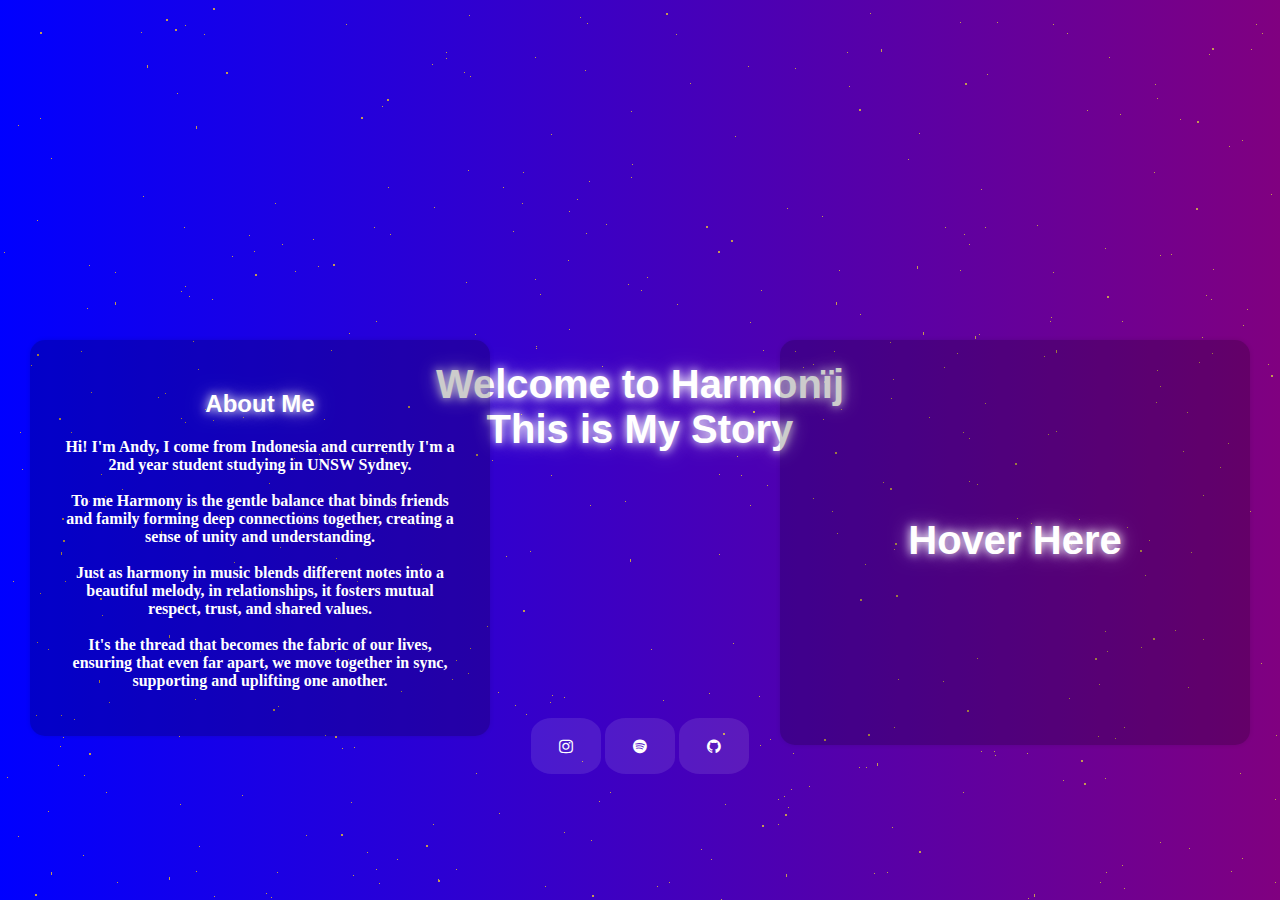
==== commit 079507b5: "Rotating images" ====
--- a/src/page.html
+++ b/src/page.html
@@ -5,6 +5,7 @@
         <link rel="stylesheet" href="page.css">
         <link rel="stylesheet" href="star.css">
         <link rel="stylesheet" href="walk.css">
+        <link rel="stylesheet" href="meteor.css">
     </head>
     <body>
         <div class="bg-animation">
@@ -12,6 +13,40 @@
             <div id="stars2"></div>
             <div id="stars3"></div>
             <div id="stars4"></div>
+            <div class="meteor-1"></div>
+            <div class="meteor-2"></div>
+            <div class="meteor-3"></div>
+            <div class="meteor-4"></div>
+            <div class="meteor-5"></div>
+            <div class="meteor-6"></div>
+            <div class="meteor-7"></div>
+            <div class="meteor-8"></div>
+            <div class="meteor-9"></div>
+            <div class="meteor-10"></div>
+            <div class="meteor-11"></div>
+            <div class="meteor-12"></div>
+            <div class="meteor-13"></div>
+        </div>
+        <div class="about-me">
+            <h2 class="neon ">About Me</h2>
+            <p class="text">
+                <b>
+                Hi! I'm Andy, I come from Indonesia and currently
+                I'm a 2nd year student studying in UNSW Sydney.
+                <br>
+                <br>
+                To me Harmony is the gentle balance that binds friends and family forming deep connections together,
+                creating a sense of unity and understanding. 
+                <br>
+                <br>
+                Just as harmony in music blends different notes into a beautiful melody, 
+                in relationships, it fosters mutual respect, trust, and shared values. 
+                <br>
+                <br>
+                It's the thread that becomes the fabric of our lives, 
+                ensuring that even far apart, we move together in sync, supporting and uplifting one another.
+                </b>
+            </p>
         </div>
         <div class="mario">
             <br>
@@ -35,5 +70,13 @@
             <a href="https://open.spotify.com/user/ctnj2hnfcwluytigsjywh3mwh?si=76462fa37f8e4bdc" class="fa fa-spotify"></a>
             <a href="https://github.com/AndyAtmadja03S" class="fa fa-github"></a>
         </div>
+        <div class="photo-box">
+            <h2 class="neon"> Hover Here </h2>
+            <img src="image.jpg">  
+            <img src="image1.jpg"> 
+            <img src="image2.jpg"> 
+            <img src="image3.jpg"> 
+        </div>
+        <script src="photo.js"></script> 
     </body>
 </html>--- a/src/page.css
+++ b/src/page.css
@@ -58,3 +58,64 @@
     color: white;
 }
 
+.about-me {
+    position: absolute;
+    left: 30px;
+    top: 340px;
+    max-width: 400px;
+    padding: 30px;
+    background: rgba(0, 0, 0, 0.2);
+    color: white;
+    border-radius: 15px;
+    font-family: 'Avnir light';
+    box-shadow: 0 0 5px rgba(0, 0, 0, 0.1);
+}
+
+.about-me h2 {
+    text-align: center;
+    font-family: 'Poppins', sans-serif;
+    font-size: 1.5rem;
+    color: #fff;
+}
+
+.text {
+    text-align: center;
+}
+
+.photo-box {
+    position: absolute;
+    right: 30px;
+    top: 340px;
+    width: 270px;
+    height: 205px;
+    padding: 100px;
+    background: rgba(0, 0, 0, 0.2);
+    color: white;
+    border-radius: 15px;
+    overflow: hidden;
+    box-shadow: 0 0 5px rgba(0, 0, 0, 0.1);
+}
+
+.photo-box h2{
+    text-align: center;
+    display: flex;
+    justify-content: center;
+    align-items: center;
+    flex-direction: column; 
+    height: 15vh;
+}
+
+.photo-box img {
+    position: absolute;
+    top: 0;
+    left: 0;
+    width: 100%;
+    height: 100%;
+    object-fit: cover;
+    opacity: 0;
+    transition: opacity 0.5s ease;
+}
+
+.photo-box:hover img {
+    opacity: 0.7;
+}--- a/src/walk.css
+++ b/src/walk.css
@@ -3,4 +3,13 @@
     background-size: 100px 100px;
     background-repeat: no-repeat;
     background-position: center; 
+    animation: w1Effect 7.5s steps(20) infinite;
 }
+
+@keyframes w1Effect{
+    from{
+        background-position: 520px;
+    }to{
+        background-position: 900px;
+    }
+}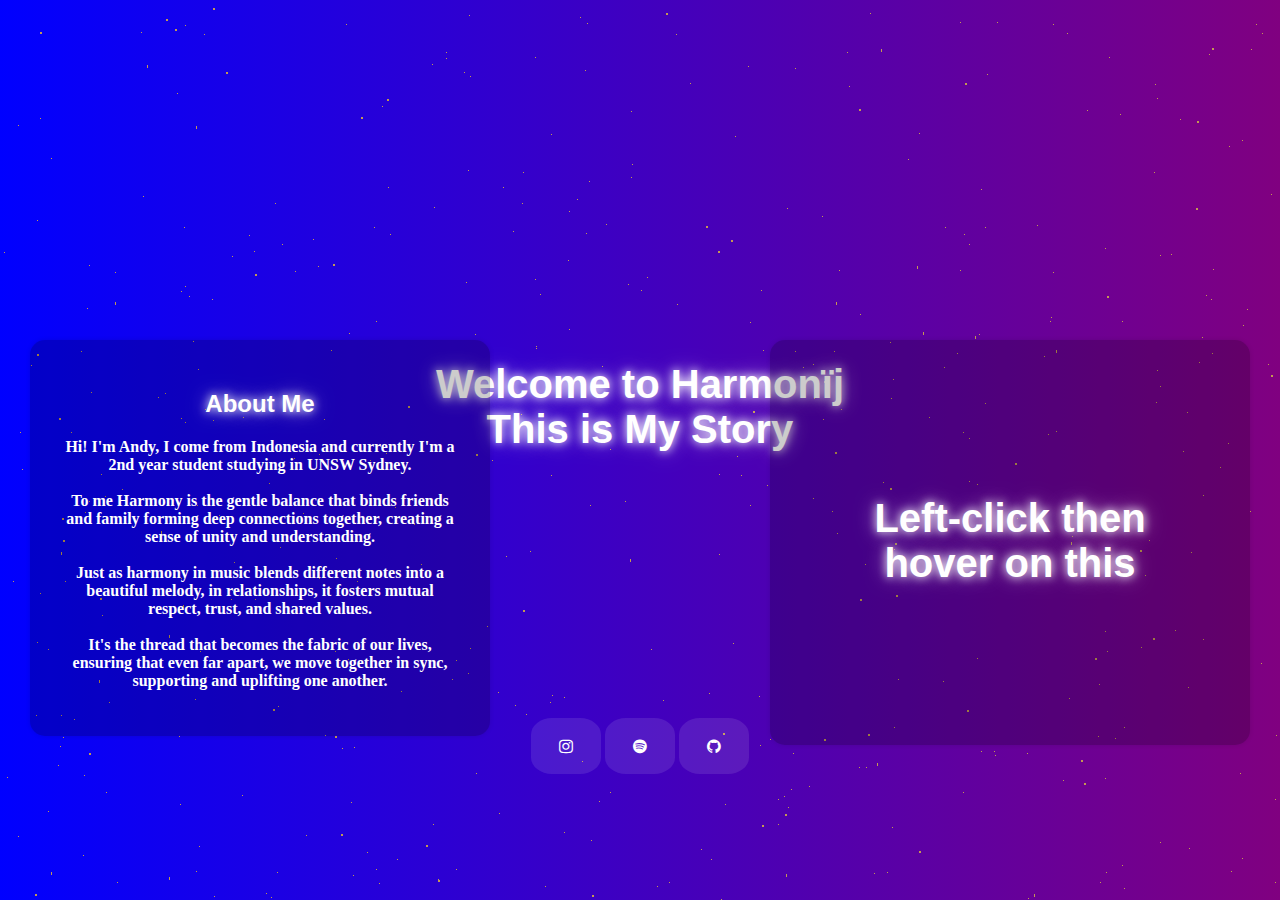
==== commit 423b8cd5: "music" ====
--- a/src/page.html
+++ b/src/page.html
@@ -71,12 +71,17 @@
             <a href="https://github.com/AndyAtmadja03S" class="fa fa-github"></a>
         </div>
         <div class="photo-box">
-            <h2 class="neon"> Hover Here </h2>
+            <audio id="hover-sound" src="/Users/andyatmadja/devsoc-apply/src/Ed Sheeran - Photograph (Official Lyric Video).mp3"></audio>
+            <h2 class="neon"> Left-click then hover on this</h2>    
             <img src="image.jpg">  
             <img src="image1.jpg"> 
             <img src="image2.jpg"> 
             <img src="image3.jpg"> 
+            <img src="/Users/andyatmadja/devsoc-apply/src/IMG_20230817_171111_788.webp">
+            <img src="/Users/andyatmadja/devsoc-apply/src/IMG-20191216-WA0023.jpg">
+            <img src="/Users/andyatmadja/devsoc-apply/src/FullSizeRender.jpg">
         </div>
         <script src="photo.js"></script> 
+        <script src="music.js"></script> 
     </body>
 </html>--- a/src/page.css
+++ b/src/page.css
@@ -86,7 +86,7 @@
     position: absolute;
     right: 30px;
     top: 340px;
-    width: 270px;
+    width: 280px;
     height: 205px;
     padding: 100px;
     background: rgba(0, 0, 0, 0.2);
@@ -116,6 +116,10 @@
     transition: opacity 0.5s ease;
 }
 
+.photo-box:hover h2 {
+    display: none;
+}
+
 .photo-box:hover img {
     opacity: 0.7;
 }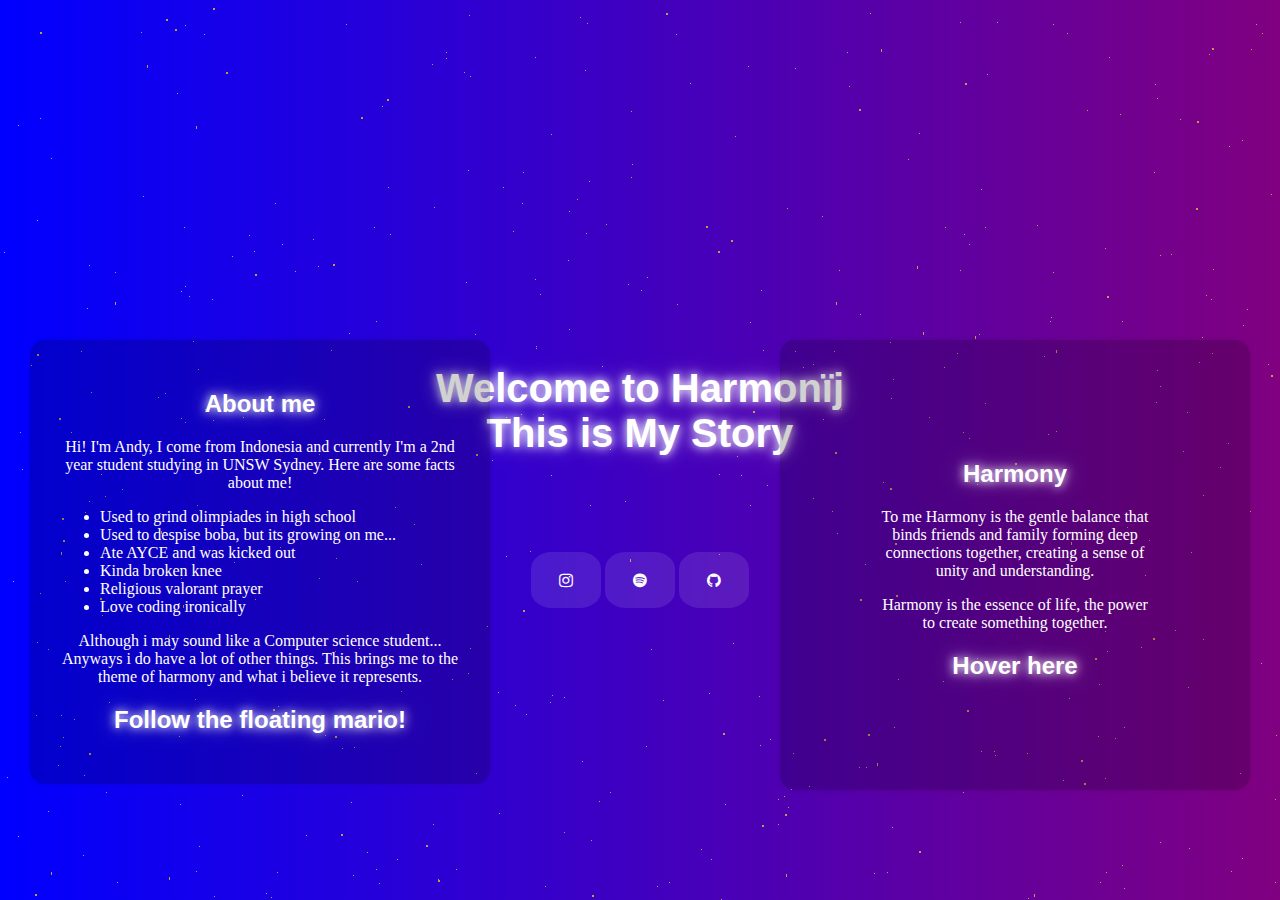
==== commit 8d229503: "Final" ====
--- a/src/page.html
+++ b/src/page.html
@@ -27,34 +27,34 @@
             <div class="meteor-12"></div>
             <div class="meteor-13"></div>
         </div>
+
+        <div class="slide-text">
+            <h2 class="neon "> TRY LEFT CLICKING THEN HOVERING AND MUSIC WILL PLAY</h2>
+        </div>
+
         <div class="about-me">
-            <h2 class="neon ">About Me</h2>
+            <h2 class="neon "> About me </h2>
             <p class="text">
-                <b>
                 Hi! I'm Andy, I come from Indonesia and currently
-                I'm a 2nd year student studying in UNSW Sydney.
-                <br>
-                <br>
-                To me Harmony is the gentle balance that binds friends and family forming deep connections together,
-                creating a sense of unity and understanding. 
-                <br>
-                <br>
-                Just as harmony in music blends different notes into a beautiful melody, 
-                in relationships, it fosters mutual respect, trust, and shared values. 
-                <br>
-                <br>
-                It's the thread that becomes the fabric of our lives, 
-                ensuring that even far apart, we move together in sync, supporting and uplifting one another.
-                </b>
+                I'm a 2nd year student studying in UNSW Sydney. 
+                Here are some facts about me!
+                <ul>
+                    <li> Used to grind olimpiades in high school </li>
+                    <li> Used to despise boba, but its growing on me... </li>
+                    <li> Ate AYCE and was kicked out </li>
+                    <li> Kinda broken knee </li>
+                    <li> Religious valorant prayer </li>
+                    <li> Love coding ironically </li>
+                </ul>
             </p>
+            <p class='text'>
+                Although i may sound like a Computer science student... Anyways i do have a lot of other things.
+                This brings me to the theme of harmony and what i believe it represents. 
+            </p>
+            <h2 class="neon "> Follow the floating mario! </h2>
         </div>
+
         <div class="mario">
-            <br>
-            <br>
-            <br>
-            <br>
-            <br>
-            <br>
             <br>
             <h1 class="neon">
                 Welcome to Harmonïj 
@@ -62,8 +62,11 @@
                 This is My Story
             </h1>
         </div>
+
         <br>
         <br>
+        <br>
+
         <div class="socials">
             <link rel="stylesheet" href="https://cdnjs.cloudflare.com/ajax/libs/font-awesome/4.7.0/css/font-awesome.min.css">
             <a href="https://www.instagram.com/alexanderatmadja/" class="fa fa-instagram"></a>
@@ -72,7 +75,15 @@
         </div>
         <div class="photo-box">
             <audio id="hover-sound" src="/Users/andyatmadja/devsoc-apply/src/Ed Sheeran - Photograph (Official Lyric Video).mp3"></audio>
-            <h2 class="neon"> Left-click then hover on this</h2>    
+            <h2 class="neon "> Harmony </h2>  
+            <p class="text">
+                To me Harmony is the gentle balance that binds friends and family forming deep connections together,
+                creating a sense of unity and understanding. 
+            </p>
+            <p class="text">
+                Harmony is the essence of life, the power to create something together. 
+            </p>    
+            <h2 class="neon "> Hover here </h2>  
             <img src="image.jpg">  
             <img src="image1.jpg"> 
             <img src="image2.jpg"> 
@@ -81,7 +92,9 @@
             <img src="/Users/andyatmadja/devsoc-apply/src/IMG-20191216-WA0023.jpg">
             <img src="/Users/andyatmadja/devsoc-apply/src/FullSizeRender.jpg">
         </div>
+        
         <script src="photo.js"></script> 
         <script src="music.js"></script> 
+        
     </body>
 </html>--- a/src/page.css
+++ b/src/page.css
@@ -64,7 +64,7 @@
     top: 340px;
     max-width: 400px;
     padding: 30px;
-    background: rgba(0, 0, 0, 0.2);
+    background: rgba(0, 0, 0, 0.18);
     color: white;
     border-radius: 15px;
     font-family: 'Avnir light';
@@ -80,16 +80,17 @@
 
 .text {
     text-align: center;
+    font-family: 'Avnir light';
 }
 
 .photo-box {
     position: absolute;
     right: 30px;
     top: 340px;
-    width: 280px;
-    height: 205px;
+    width: 270px;
+    height: 250px;
     padding: 100px;
-    background: rgba(0, 0, 0, 0.2);
+    background: rgba(0, 0, 0, 0.18);
     color: white;
     border-radius: 15px;
     overflow: hidden;
@@ -98,11 +99,9 @@
 
 .photo-box h2{
     text-align: center;
-    display: flex;
-    justify-content: center;
-    align-items: center;
-    flex-direction: column; 
-    height: 15vh;
+    font-family: 'Poppins', sans-serif;
+    font-size: 1.5rem;
+    color: #fff;
 }
 
 .photo-box img {
@@ -120,6 +119,34 @@
     display: none;
 }
 
+.photo-box:hover p {
+    display: none;
+}
+
 .photo-box:hover img {
     opacity: 0.7;
+}
+
+.slide-text {
+    font-size: 24px;
+    position: relative;
+    overflow: hidden;
+    white-space: nowrap;
+    left: 30px;
+    width: 0; 
+    animation: slide 300s;
+    animation-delay: 15s;
+}
+  
+@keyframes slide {
+    0% {
+      width: 0;
+    }
+    100% {
+      width: 100%; 
+    }
+}
+
+.slide-text h2 {
+   text-align: center;
 }--- a/src/walk.css
+++ b/src/walk.css
@@ -2,14 +2,24 @@
     background-image: url(/Users/andyatmadja/devsoc-apply/src/8-bit-mario-mdaWkw1-600-removebg-preview.png);
     background-size: 100px 100px;
     background-repeat: no-repeat;
+    height: 380px;
     background-position: center; 
-    animation: w1Effect 7.5s steps(20) infinite;
+    animation:  w1Effect 7.5s linear infinite, jump 7.5s infinite;
 }
 
 @keyframes w1Effect{
     from{
-        background-position: 520px;
+        background-position: 200px;
     }to{
-        background-position: 900px;
+        background-position: 1400px;
     }
-}+}
+
+@keyframes jump {
+    0% {
+        background-position-y: 140px;
+    }
+    50% {
+        background-position-y: 10px;
+    }
+}
